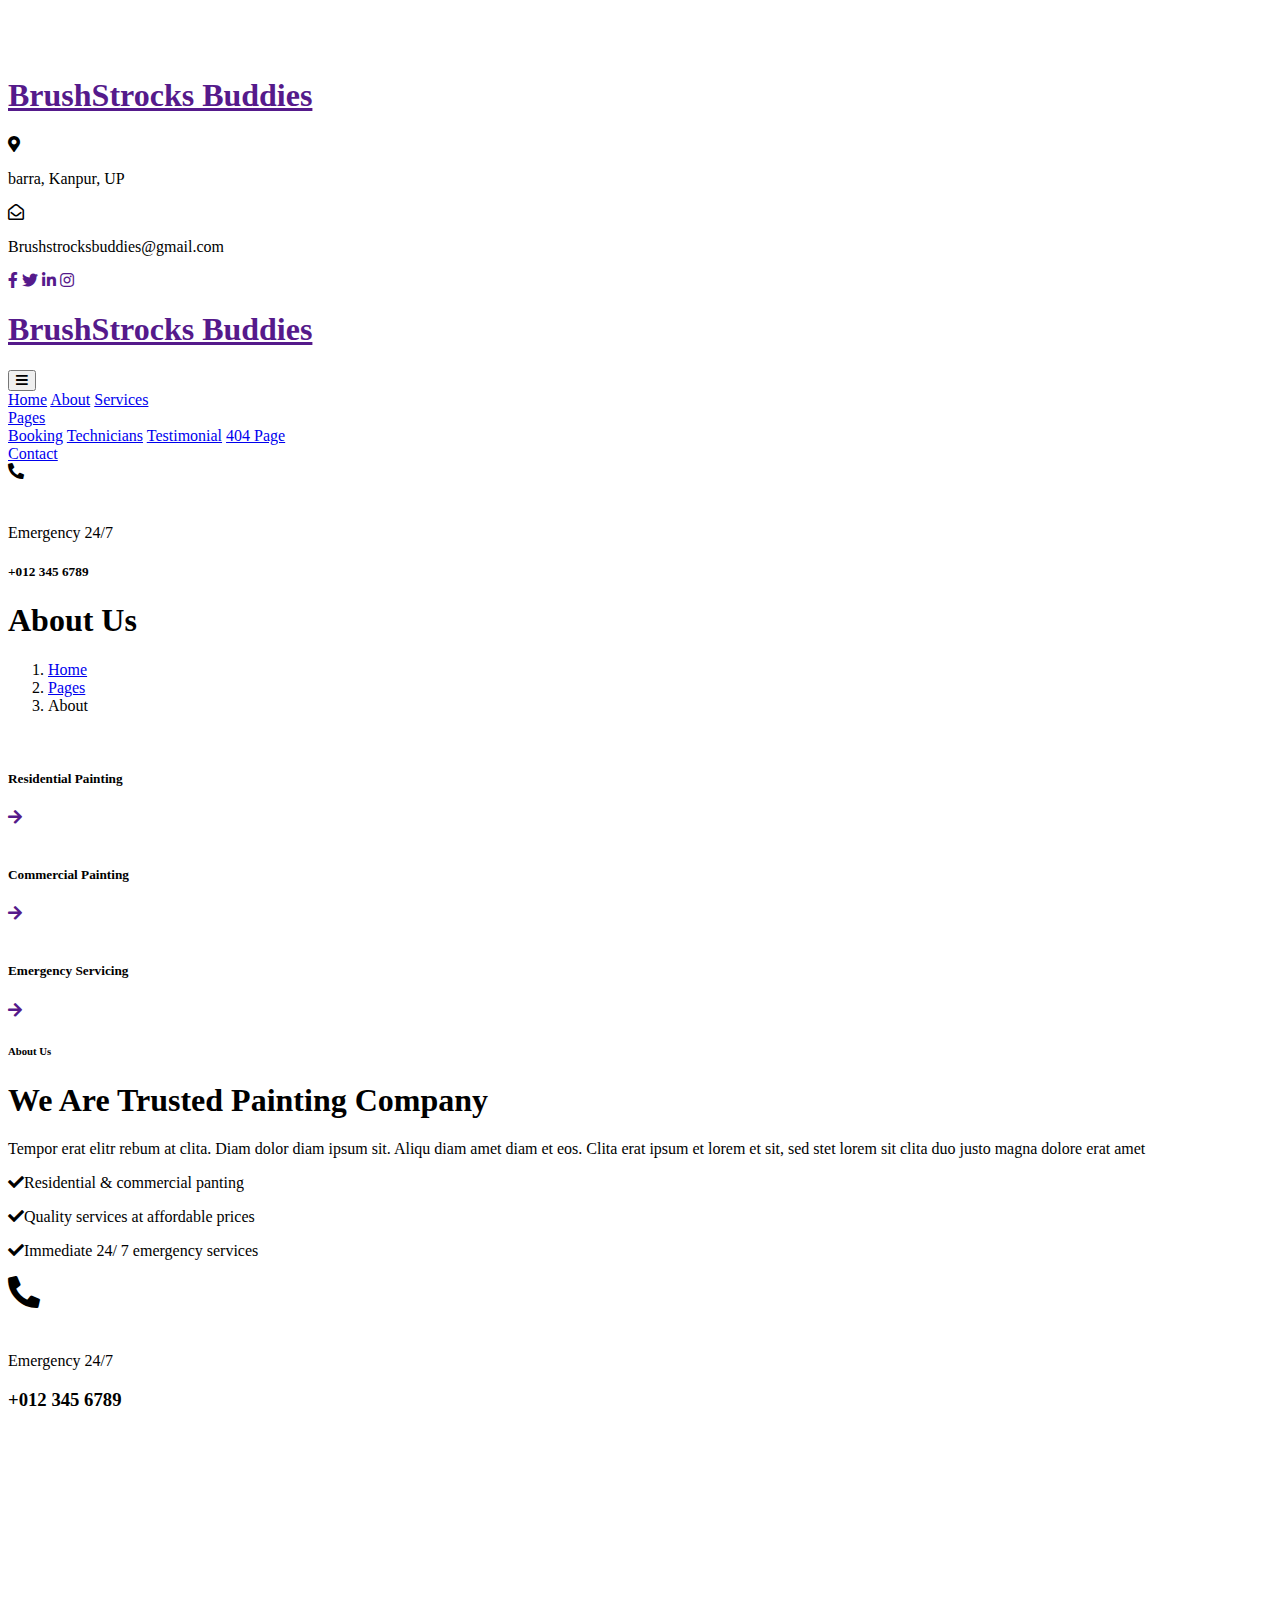
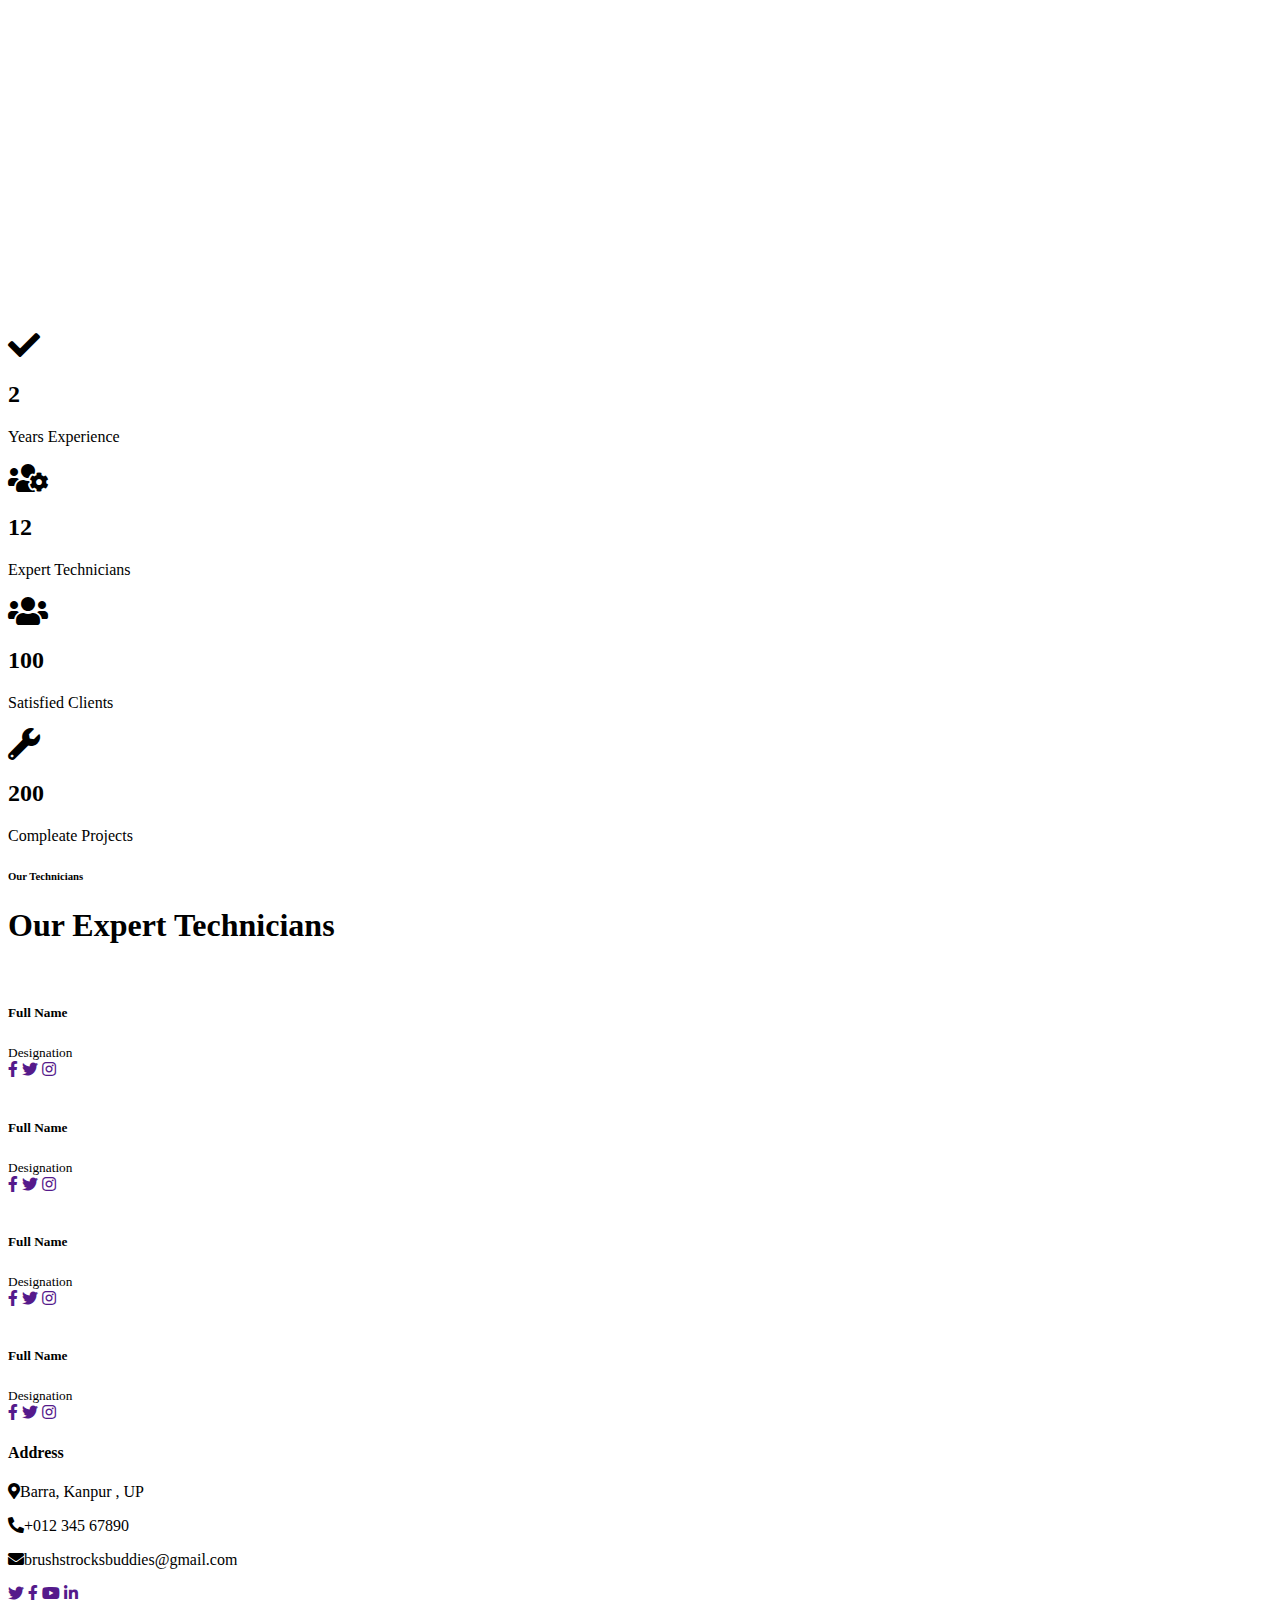
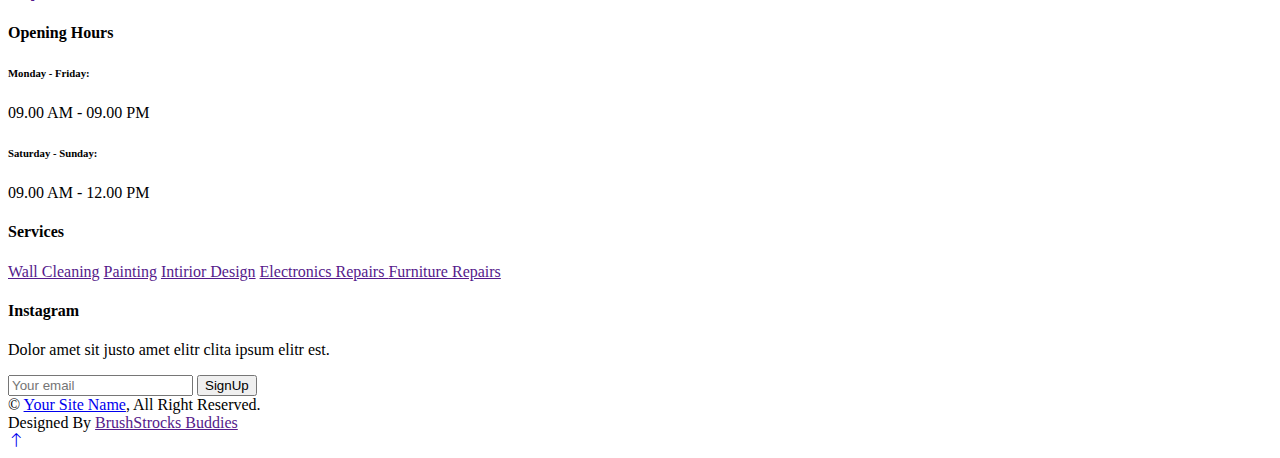
==== about.html @ a2543417 "files added" ====
<!DOCTYPE html>
<html lang="en">

<head>
    <meta charset="utf-8">
    <title>BrushStrocks Buddies</title>
    <meta content="width=device-width, initial-scale=1.0" name="viewport">
    <meta content="" name="keywords">
    <meta content="" name="description">

    <!-- Favicon -->
    <link href="img/favicon.ico" rel="icon">

    <!-- Google Web Fonts -->
    <link rel="preconnect" href="https://fonts.googleapis.com">
    <link rel="preconnect" href="https://fonts.gstatic.com" crossorigin>
    <link href="https://fonts.googleapis.com/css2?family=Inter:wght@400;600&family=Roboto:wght@500;700&display=swap" rel="stylesheet">

    <!-- Icon Font Stylesheet -->
    <link href="https://cdnjs.cloudflare.com/ajax/libs/font-awesome/5.10.0/css/all.min.css" rel="stylesheet">
    <link href="https://cdn.jsdelivr.net/npm/bootstrap-icons@1.4.1/font/bootstrap-icons.css" rel="stylesheet">

    <!-- Libraries Stylesheet -->
    <link href="lib/animate/animate.min.css" rel="stylesheet">
    <link href="lib/owlcarousel/assets/owl.carousel.min.css" rel="stylesheet">
    <link href="lib/tempusdominus/css/tempusdominus-bootstrap-4.min.css" rel="stylesheet" />

    <!-- Customized Bootstrap Stylesheet -->
    <link href="css/bootstrap.min.css" rel="stylesheet">

    <!-- Template Stylesheet -->
    <link href="css/style.css" rel="stylesheet">
</head>

<body>
    <!-- Spinner Start -->
    <div id="spinner" class="show bg-white position-fixed translate-middle w-100 vh-100 top-50 start-50 d-flex align-items-center justify-content-center">
        <div class="spinner-border text-primary" style="width: 3rem; height: 3rem;" role="status">
            <span class="sr-only">Loading...</span>
        </div>
    </div>
    <!-- Spinner End -->


    <!-- Topbar Start -->
    <div class="container-fluid bg-light d-none d-lg-block">
        <div class="row align-items-center top-bar">
            <div class="col-lg-3 col-md-12 text-center text-lg-start">
                <a href="" class="navbar-brand m-0 p-0">
                    <h1 class="text-primary m-0">BrushStrocks Buddies</h1>
                </a>
            </div>
            <div class="col-lg-9 col-md-12 text-end">
                <div class="h-100 d-inline-flex align-items-center me-4">
                    <i class="fa fa-map-marker-alt text-primary me-2"></i>
                    <p class="m-0">barra, Kanpur, UP</p>
                </div>
                <div class="h-100 d-inline-flex align-items-center me-4">
                    <i class="far fa-envelope-open text-primary me-2"></i>
                    <p class="m-0">Brushstrocksbuddies@gmail.com</p>
                </div>
                <div class="h-100 d-inline-flex align-items-center">
                    <a class="btn btn-sm-square bg-white text-primary me-1" href=""><i class="fab fa-facebook-f"></i></a>
                    <a class="btn btn-sm-square bg-white text-primary me-1" href=""><i class="fab fa-twitter"></i></a>
                    <a class="btn btn-sm-square bg-white text-primary me-1" href=""><i class="fab fa-linkedin-in"></i></a>
                    <a class="btn btn-sm-square bg-white text-primary me-0" href=""><i class="fab fa-instagram"></i></a>
                </div>
            </div>
        </div>
    </div>
    <!-- Topbar End -->


    <!-- Navbar Start -->
    <div class="container-fluid nav-bar bg-light">
        <nav class="navbar navbar-expand-lg navbar-light bg-white p-3 py-lg-0 px-lg-4">
            <a href="" class="navbar-brand d-flex align-items-center m-0 p-0 d-lg-none">
                <h1 class="text-primary m-0">BrushStrocks Buddies</h1>
            </a>
            <button class="navbar-toggler" type="button" data-bs-toggle="collapse" data-bs-target="#navbarCollapse">
                <span class="fa fa-bars"></span>
            </button>
            <div class="collapse navbar-collapse" id="navbarCollapse">
                <div class="navbar-nav me-auto">
                    <a href="index.html" class="nav-item nav-link">Home</a>
                    <a href="about.html" class="nav-item nav-link active">About</a>
                    <a href="service.html" class="nav-item nav-link">Services</a>
                    <div class="nav-item dropdown">
                        <a href="#" class="nav-link dropdown-toggle" data-bs-toggle="dropdown">Pages</a>
                        <div class="dropdown-menu fade-up m-0">
                            <a href="booking.html" class="dropdown-item">Booking</a>
                            <a href="team.html" class="dropdown-item">Technicians</a>
                            <a href="testimonial.html" class="dropdown-item">Testimonial</a>
                            <a href="404.html" class="dropdown-item">404 Page</a>
                        </div>
                    </div>
                    <a href="contact.html" class="nav-item nav-link">Contact</a>
                </div>
                <div class="mt-4 mt-lg-0 me-lg-n4 py-3 px-4 bg-primary d-flex align-items-center">
                    <div class="d-flex flex-shrink-0 align-items-center justify-content-center bg-white" style="width: 45px; height: 45px;">
                        <i class="fa fa-phone-alt text-primary"></i>
                    </div>
                    <div class="ms-3">
                        <p class="mb-1 text-white">Emergency 24/7</p>
                        <h5 class="m-0 text-secondary">+012 345 6789</h5>
                    </div>
                </div>
            </div>
        </nav>
    </div>
    <!-- Navbar End -->


    <!-- Page Header Start -->
    <div class="container-fluid page-header mb-5 py-5">
        <div class="container">
            <h1 class="display-3 text-white mb-3 animated slideInDown">About Us</h1>
            <nav aria-label="breadcrumb animated slideInDown">
                <ol class="breadcrumb text-uppercase">
                    <li class="breadcrumb-item"><a class="text-white" href="#">Home</a></li>
                    <li class="breadcrumb-item"><a class="text-white" href="#">Pages</a></li>
                    <li class="breadcrumb-item text-white active" aria-current="page">About</li>
                </ol>
            </nav>
        </div>
    </div>
    <!-- Page Header End -->


    <!-- Service Start -->
    <div class="container-xxl py-5">
        <div class="container">
            <div class="row g-4">
                <div class="col-lg-4 col-md-6 service-item-top wow fadeInUp" data-wow-delay="0.1s">
                    <div class="overflow-hidden">
                        <img class="img-fluid w-100 h-100" src="img/service-1.jpg" alt="">
                    </div>
                    <div class="d-flex align-items-center justify-content-between bg-light p-4">
                        <h5 class="text-truncate me-3 mb-0">Residential Painting</h5>
                        <a class="btn btn-square btn-outline-primary border-2 border-white flex-shrink-0" href=""><i class="fa fa-arrow-right"></i></a>
                    </div>
                </div>
                <div class="col-lg-4 col-md-6 service-item-top wow fadeInUp" data-wow-delay="0.3s">
                    <div class="overflow-hidden">
                        <img class="img-fluid w-100 h-100" src="img/service-2.jpg" alt="">
                    </div>
                    <div class="d-flex align-items-center justify-content-between bg-light p-4">
                        <h5 class="text-truncate me-3 mb-0">Commercial Painting</h5>
                        <a class="btn btn-square btn-outline-primary border-2 border-white flex-shrink-0" href=""><i class="fa fa-arrow-right"></i></a>
                    </div>
                </div>
                <div class="col-lg-4 col-md-6 service-item-top wow fadeInUp" data-wow-delay="0.5s">
                    <div class="overflow-hidden">
                        <img class="img-fluid w-100 h-100" src="img/service-3.jpg" alt="">
                    </div>
                    <div class="d-flex align-items-center justify-content-between bg-light p-4">
                        <h5 class="text-truncate me-3 mb-0">Emergency Servicing</h5>
                        <a class="btn btn-square btn-outline-primary border-2 border-white flex-shrink-0" href=""><i class="fa fa-arrow-right"></i></a>
                    </div>
                </div>
            </div>
        </div>
    </div>
    <!-- Service End -->


    <!-- About Start -->
    <div class="container-xxl py-5">
        <div class="container">
            <div class="row g-5">
                <div class="col-lg-6 wow fadeInUp" data-wow-delay="0.1s">
                    <h6 class="text-secondary text-uppercase">About Us</h6>
                    <h1 class="mb-4">We Are Trusted Painting Company </h1>
                    <p class="mb-4">Tempor erat elitr rebum at clita. Diam dolor diam ipsum sit. Aliqu diam amet diam et eos. Clita erat ipsum et lorem et sit, sed stet lorem sit clita duo justo magna dolore erat amet</p>
                    <p class="fw-medium text-primary"><i class="fa fa-check text-success me-3"></i>Residential & commercial panting</p>
                    <p class="fw-medium text-primary"><i class="fa fa-check text-success me-3"></i>Quality services at affordable prices</p>
                    <p class="fw-medium text-primary"><i class="fa fa-check text-success me-3"></i>Immediate 24/ 7 emergency services</p>
                    <div class="bg-primary d-flex align-items-center p-4 mt-5">
                        <div class="d-flex flex-shrink-0 align-items-center justify-content-center bg-white" style="width: 60px; height: 60px;">
                            <i class="fa fa-phone-alt fa-2x text-primary"></i>
                        </div>
                        <div class="ms-3">
                            <p class="fs-5 fw-medium mb-2 text-white">Emergency 24/7</p>
                            <h3 class="m-0 text-secondary">+012 345 6789</h3>
                        </div>
                    </div>
                </div>
                <div class="col-lg-6 pt-4" style="min-height: 500px;">
                    <div class="position-relative h-100 wow fadeInUp" data-wow-delay="0.5s">
                        <img class="position-absolute img-fluid w-100 h-100" src="img/about-1.jpg" style="object-fit: cover; padding: 0 0 50px 100px;" alt="">
                        <img class="position-absolute start-0 bottom-0 img-fluid bg-white pt-2 pe-2 w-50 h-50" src="img/about-2.jpg" style="object-fit: cover;" alt="">
                    </div>
                </div>
            </div>
        </div>
    </div>
    <!-- About End -->


    <!-- Fact Start -->
    <div class="container-fluid fact bg-dark my-5 py-5">
        <div class="container">
            <div class="row g-4">
                <div class="col-md-6 col-lg-3 text-center wow fadeIn" data-wow-delay="0.1s">
                    <i class="fa fa-check fa-2x text-white mb-3"></i>
                    <h2 class="text-white mb-2" data-toggle="counter-up">2</h2>
                    <p class="text-white mb-0">Years Experience</p>
                </div>
                <div class="col-md-6 col-lg-3 text-center wow fadeIn" data-wow-delay="0.3s">
                    <i class="fa fa-users-cog fa-2x text-white mb-3"></i>
                    <h2 class="text-white mb-2" data-toggle="counter-up">12</h2>
                    <p class="text-white mb-0">Expert Technicians</p>
                </div>
                <div class="col-md-6 col-lg-3 text-center wow fadeIn" data-wow-delay="0.5s">
                    <i class="fa fa-users fa-2x text-white mb-3"></i>
                    <h2 class="text-white mb-2" data-toggle="counter-up">100</h2>
                    <p class="text-white mb-0">Satisfied Clients</p>
                </div>
                <div class="col-md-6 col-lg-3 text-center wow fadeIn" data-wow-delay="0.7s">
                    <i class="fa fa-wrench fa-2x text-white mb-3"></i>
                    <h2 class="text-white mb-2" data-toggle="counter-up">200</h2>
                    <p class="text-white mb-0">Compleate Projects</p>
                </div>
            </div>
        </div>
    </div>
    <!-- Fact End -->


    <!-- Team Start -->
    <div class="container-xxl py-5">
        <div class="container">
            <div class="text-center wow fadeInUp" data-wow-delay="0.1s">
                <h6 class="text-secondary text-uppercase">Our Technicians</h6>
                <h1 class="mb-5">Our Expert Technicians</h1>
            </div>
            <div class="row g-4">
                <div class="col-lg-3 col-md-6 wow fadeInUp" data-wow-delay="0.1s">
                    <div class="team-item">
                        <div class="position-relative overflow-hidden">
                            <img class="img-fluid" src="img/team-1.jpg" alt="">
                        </div>
                        <div class="team-text">
                            <div class="bg-light">
                                <h5 class="fw-bold mb-0">Full Name</h5>
                                <small>Designation</small>
                            </div>
                            <div class="bg-primary">
                                <a class="btn btn-square mx-1" href=""><i class="fab fa-facebook-f"></i></a>
                                <a class="btn btn-square mx-1" href=""><i class="fab fa-twitter"></i></a>
                                <a class="btn btn-square mx-1" href=""><i class="fab fa-instagram"></i></a>
                            </div>
                        </div>
                    </div>
                </div>
                <div class="col-lg-3 col-md-6 wow fadeInUp" data-wow-delay="0.3s">
                    <div class="team-item">
                        <div class="position-relative overflow-hidden">
                            <img class="img-fluid" src="img/team-2.jpg" alt="">
                        </div>
                        <div class="team-text">
                            <div class="bg-light">
                                <h5 class="fw-bold mb-0">Full Name</h5>
                                <small>Designation</small>
                            </div>
                            <div class="bg-primary">
                                <a class="btn btn-square mx-1" href=""><i class="fab fa-facebook-f"></i></a>
                                <a class="btn btn-square mx-1" href=""><i class="fab fa-twitter"></i></a>
                                <a class="btn btn-square mx-1" href=""><i class="fab fa-instagram"></i></a>
                            </div>
                        </div>
                    </div>
                </div>
                <div class="col-lg-3 col-md-6 wow fadeInUp" data-wow-delay="0.5s">
                    <div class="team-item">
                        <div class="position-relative overflow-hidden">
                            <img class="img-fluid" src="img/team-3.jpg" alt="">
                        </div>
                        <div class="team-text">
                            <div class="bg-light">
                                <h5 class="fw-bold mb-0">Full Name</h5>
                                <small>Designation</small>
                            </div>
                            <div class="bg-primary">
                                <a class="btn btn-square mx-1" href=""><i class="fab fa-facebook-f"></i></a>
                                <a class="btn btn-square mx-1" href=""><i class="fab fa-twitter"></i></a>
                                <a class="btn btn-square mx-1" href=""><i class="fab fa-instagram"></i></a>
                            </div>
                        </div>
                    </div>
                </div>
                <div class="col-lg-3 col-md-6 wow fadeInUp" data-wow-delay="0.7s">
                    <div class="team-item">
                        <div class="position-relative overflow-hidden">
                            <img class="img-fluid" src="img/team-4.jpg" alt="">
                        </div>
                        <div class="team-text">
                            <div class="bg-light">
                                <h5 class="fw-bold mb-0">Full Name</h5>
                                <small>Designation</small>
                            </div>
                            <div class="bg-primary">
                                <a class="btn btn-square mx-1" href=""><i class="fab fa-facebook-f"></i></a>
                                <a class="btn btn-square mx-1" href=""><i class="fab fa-twitter"></i></a>
                                <a class="btn btn-square mx-1" href=""><i class="fab fa-instagram"></i></a>
                            </div>
                        </div>
                    </div>
                </div>
            </div>
        </div>
    </div>
    <!-- Team End -->
        

    <!-- Footer Start -->
    <div class="container-fluid bg-dark text-light footer pt-5 mt-5 wow fadeIn" data-wow-delay="0.1s">
        <div class="container py-5">
            <div class="row g-5">
                <div class="col-lg-3 col-md-6">
                    <h4 class="text-light mb-4">Address</h4>
                    <p class="mb-2"><i class="fa fa-map-marker-alt me-3"></i>Barra, Kanpur , UP</p>
                    <p class="mb-2"><i class="fa fa-phone-alt me-3"></i>+012 345 67890</p>
                    <p class="mb-2"><i class="fa fa-envelope me-3"></i>brushstrocksbuddies@gmail.com</p>
                    <div class="d-flex pt-2">
                        <a class="btn btn-outline-light btn-social" href=""><i class="fab fa-twitter"></i></a>
                        <a class="btn btn-outline-light btn-social" href=""><i class="fab fa-facebook-f"></i></a>
                        <a class="btn btn-outline-light btn-social" href=""><i class="fab fa-youtube"></i></a>
                        <a class="btn btn-outline-light btn-social" href=""><i class="fab fa-linkedin-in"></i></a>
                    </div>
                </div>
                <div class="col-lg-3 col-md-6">
                    <h4 class="text-light mb-4">Opening Hours</h4>
                    <h6 class="text-light">Monday - Friday:</h6>
                    <p class="mb-4">09.00 AM - 09.00 PM</p>
                    <h6 class="text-light">Saturday - Sunday:</h6>
                    <p class="mb-0">09.00 AM - 12.00 PM</p>
                </div>
                <div class="col-lg-3 col-md-6">
                    <h4 class="text-light mb-4">Services</h4>
                    <a class="btn btn-link" href="">Wall Cleaning</a>
                    <a class="btn btn-link" href="">Painting</a>
                    <a class="btn btn-link" href="">Intirior Design</a>
                    <a class="btn btn-link" href="">Electronics Repairs </a>
                    <a class="btn btn-link" href="">Furniture Repairs</a>
                </div>
                <div class="col-lg-3 col-md-6">
                    <h4 class="text-light mb-4">Instagram</h4>
                    <p>Dolor amet sit justo amet elitr clita ipsum elitr est.</p>
                    <div class="position-relative mx-auto" style="max-width: 400px;">
                        <input class="form-control border-0 w-100 py-3 ps-4 pe-5" type="text" placeholder="Your email">
                        <button type="button" class="btn btn-primary py-2 position-absolute top-0 end-0 mt-2 me-2">SignUp</button>
                    </div>
                </div>
            </div>
        </div>
        <div class="container">
            <div class="copyright">
                <div class="row">
                    <div class="col-md-6 text-center text-md-start mb-3 mb-md-0">
                        &copy; <a class="border-bottom" href="#">Your Site Name</a>, All Right Reserved.
                    </div>
                    <div class="col-md-6 text-center text-md-end">
                        <!--/*** This template is free as long as you keep the footer author’s credit link/attribution link/backlink. If you'd like to use the template without the footer author’s credit link/attribution link/backlink, you can purchase the Credit Removal License from "https://htmlcodex.com/credit-removal". Thank you for your support. ***/-->
                        Designed By <a class="border-bottom" href="">BrushStrocks Buddies</a>
                    </div>
                </div>
            </div>
        </div>
    </div>
    <!-- Footer End -->


    <!-- Back to Top -->
    <a href="#" class="btn btn-lg btn-primary btn-lg-square rounded-0 back-to-top"><i class="bi bi-arrow-up"></i></a>


    <!-- JavaScript Libraries -->
    <script src="https://code.jquery.com/jquery-3.4.1.min.js"></script>
    <script src="https://cdn.jsdelivr.net/npm/bootstrap@5.0.0/dist/js/bootstrap.bundle.min.js"></script>
    <script src="lib/wow/wow.min.js"></script>
    <script src="lib/easing/easing.min.js"></script>
    <script src="lib/waypoints/waypoints.min.js"></script>
    <script src="lib/counterup/counterup.min.js"></script>
    <script src="lib/owlcarousel/owl.carousel.min.js"></script>
    <script src="lib/tempusdominus/js/moment.min.js"></script>
    <script src="lib/tempusdominus/js/moment-timezone.min.js"></script>
    <script src="lib/tempusdominus/js/tempusdominus-bootstrap-4.min.js"></script>

    <!-- Template Javascript -->
    <script src="js/main.js"></script>
</body>

</html>
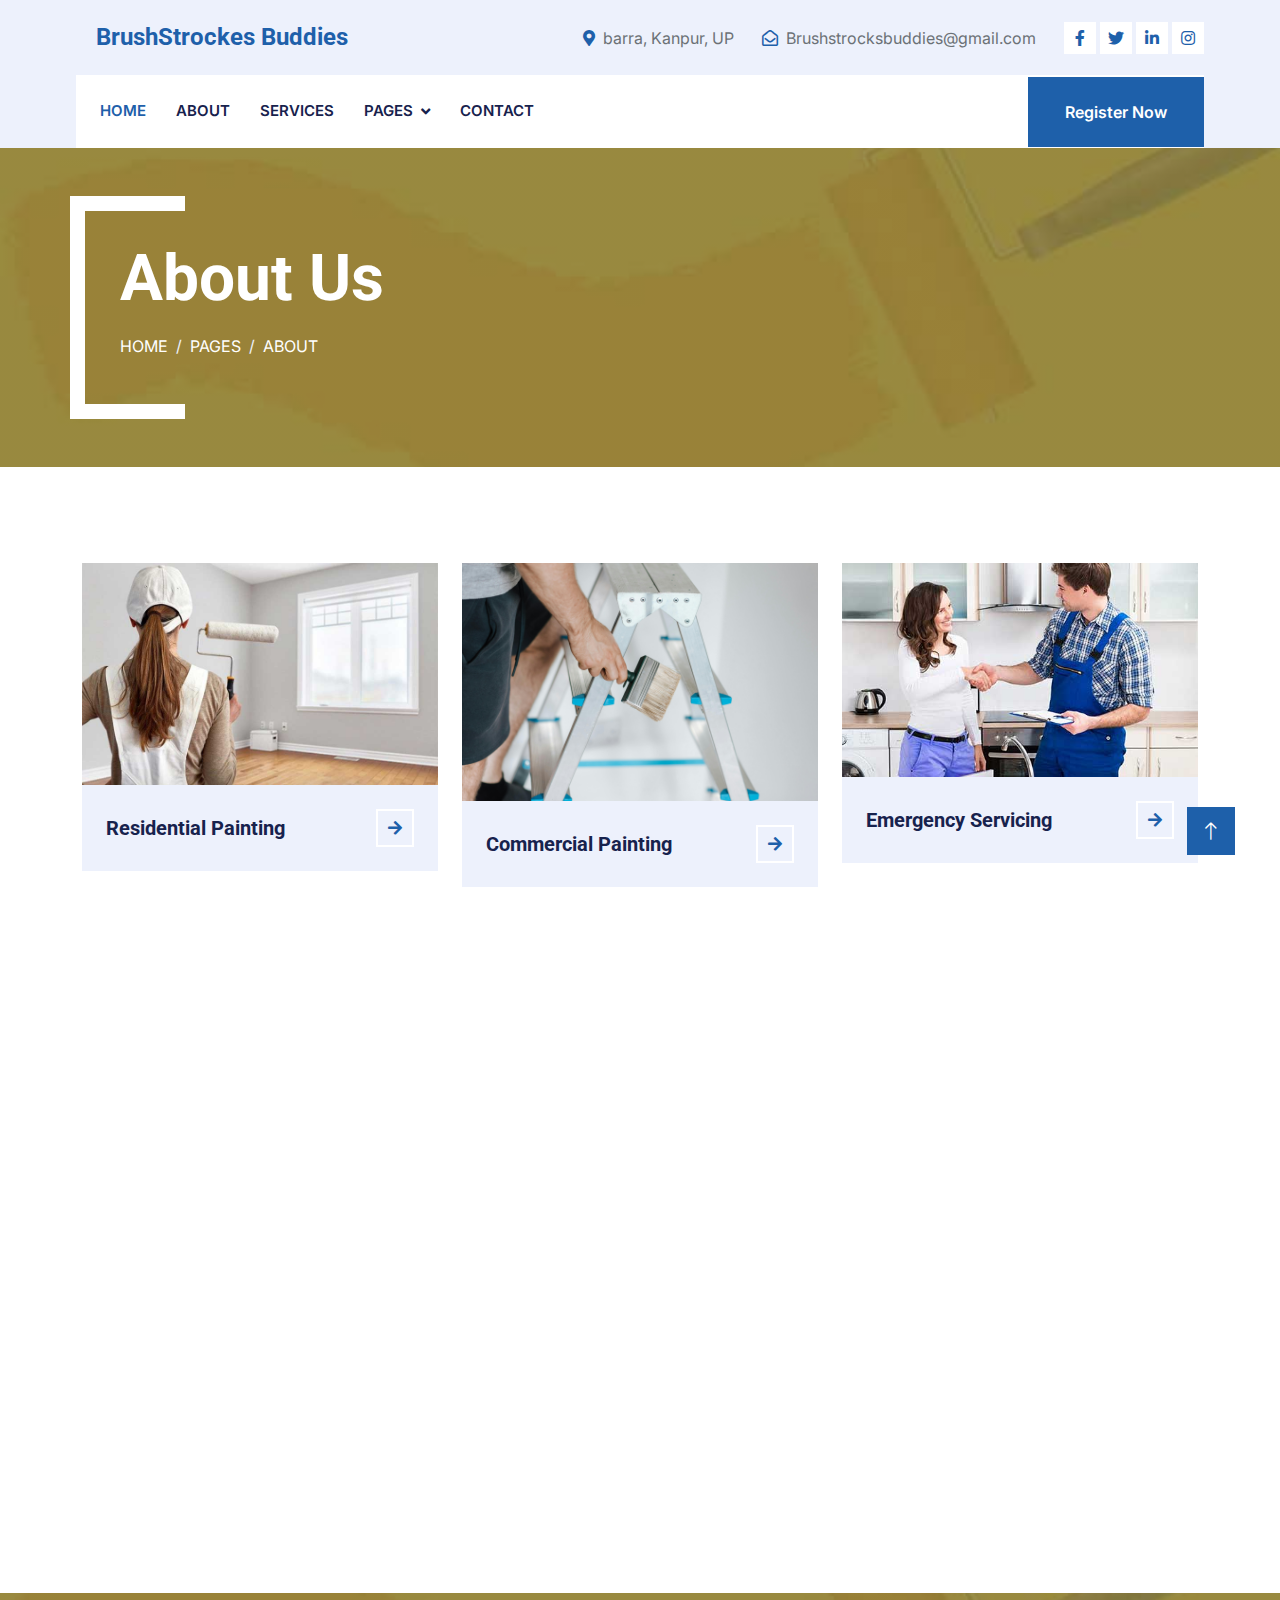
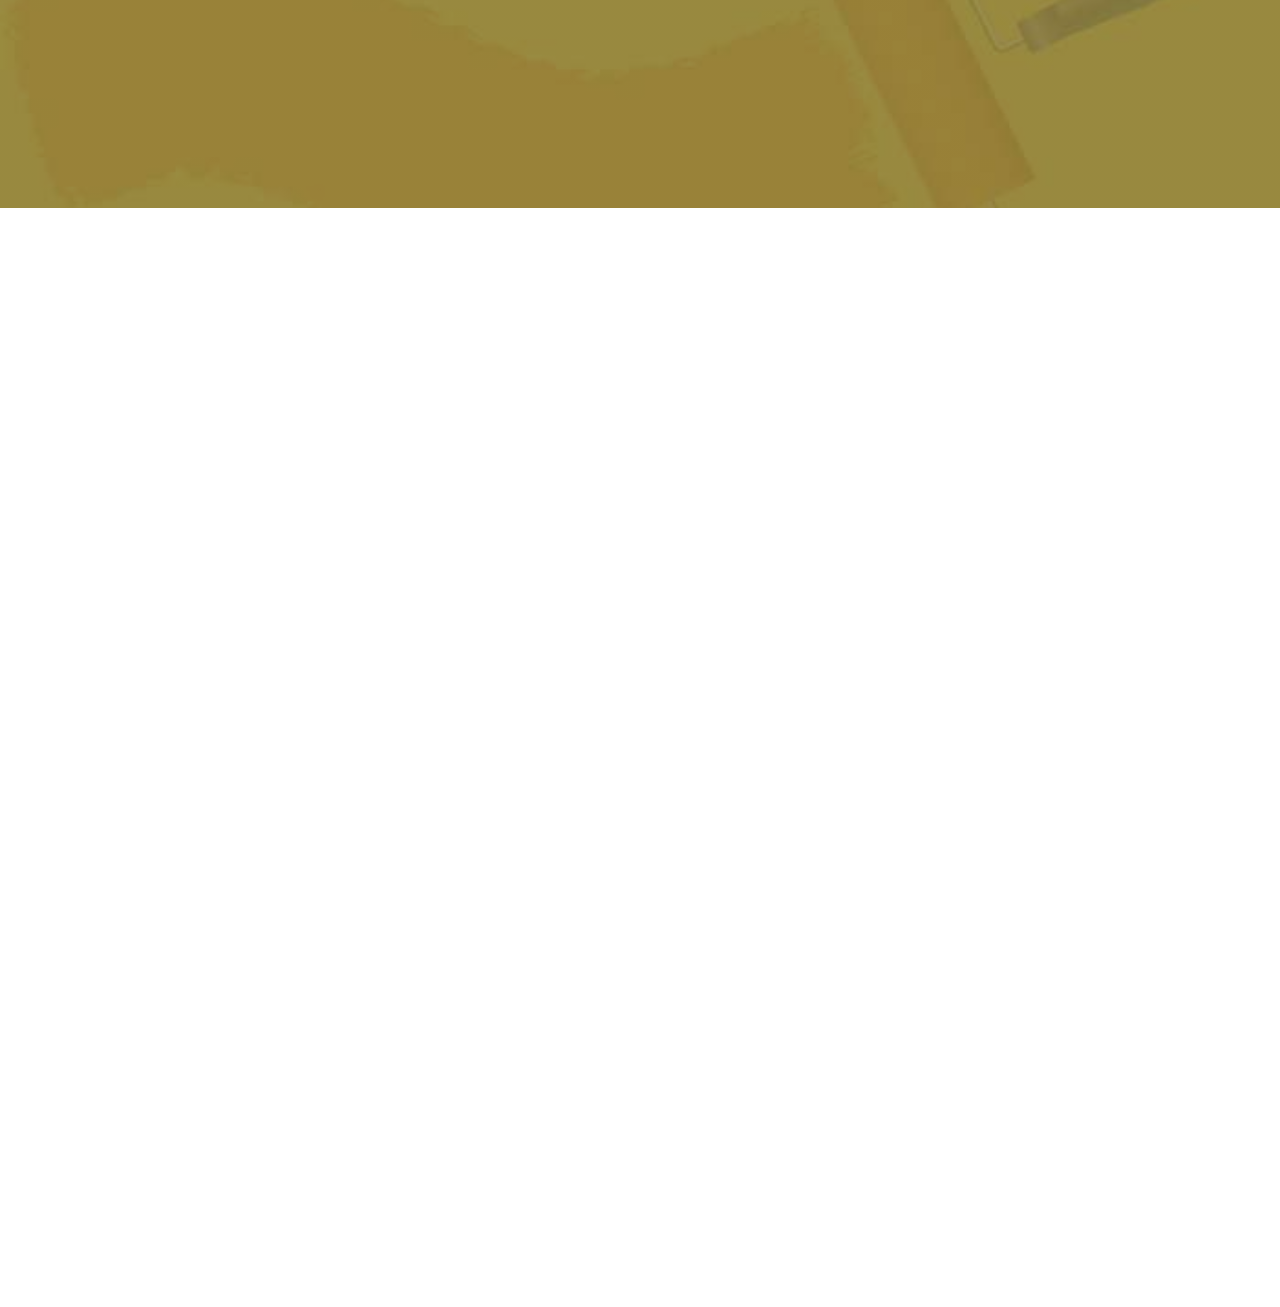
==== commit d97bdf0c: "ui fixes" ====
--- a/about.html
+++ b/about.html
@@ -46,9 +46,12 @@
     <div class="container-fluid bg-light d-none d-lg-block">
         <div class="row align-items-center top-bar">
             <div class="col-lg-3 col-md-12 text-center text-lg-start">
-                <a href="" class="navbar-brand m-0 p-0">
-                    <h1 class="text-primary m-0">BrushStrocks Buddies</h1>
-                </a>
+                <div class="navbar-brand logo_wrapper m-0 p-0">
+                    <div class="logo">
+                      <img src="/img/logo-img.png" alt="logo">
+                    </div>
+                    <h1 class="text-primary fs-4 m-0">BrushStrockes Buddies</h1>
+                  </div>
             </div>
             <div class="col-lg-9 col-md-12 text-end">
                 <div class="h-100 d-inline-flex align-items-center me-4">
@@ -73,41 +76,90 @@
 
     <!-- Navbar Start -->
     <div class="container-fluid nav-bar bg-light">
-        <nav class="navbar navbar-expand-lg navbar-light bg-white p-3 py-lg-0 px-lg-4">
-            <a href="" class="navbar-brand d-flex align-items-center m-0 p-0 d-lg-none">
-                <h1 class="text-primary m-0">BrushStrocks Buddies</h1>
-            </a>
-            <button class="navbar-toggler" type="button" data-bs-toggle="collapse" data-bs-target="#navbarCollapse">
-                <span class="fa fa-bars"></span>
-            </button>
-            <div class="collapse navbar-collapse" id="navbarCollapse">
-                <div class="navbar-nav me-auto">
-                    <a href="index.html" class="nav-item nav-link">Home</a>
-                    <a href="about.html" class="nav-item nav-link active">About</a>
-                    <a href="service.html" class="nav-item nav-link">Services</a>
-                    <div class="nav-item dropdown">
-                        <a href="#" class="nav-link dropdown-toggle" data-bs-toggle="dropdown">Pages</a>
-                        <div class="dropdown-menu fade-up m-0">
-                            <a href="booking.html" class="dropdown-item">Booking</a>
-                            <a href="team.html" class="dropdown-item">Technicians</a>
-                            <a href="testimonial.html" class="dropdown-item">Testimonial</a>
-                            <a href="404.html" class="dropdown-item">404 Page</a>
-                        </div>
-                    </div>
-                    <a href="contact.html" class="nav-item nav-link">Contact</a>
-                </div>
-                <div class="mt-4 mt-lg-0 me-lg-n4 py-3 px-4 bg-primary d-flex align-items-center">
-                    <div class="d-flex flex-shrink-0 align-items-center justify-content-center bg-white" style="width: 45px; height: 45px;">
-                        <i class="fa fa-phone-alt text-primary"></i>
-                    </div>
-                    <div class="ms-3">
-                        <p class="mb-1 text-white">Emergency 24/7</p>
-                        <h5 class="m-0 text-secondary">+012 345 6789</h5>
-                    </div>
-                </div>
-            </div>
+        <nav
+          class="navbar navbar-expand-lg navbar-light bg-white p-3 py-lg-0 px-lg-4"
+        >
+          <a
+            href=""
+            class="navbar-brand d-flex align-items-center m-0 p-0 d-lg-none"
+          >
+            <h1 class="text-primary m-0">BrushStrockes Buddies</h1>
+          </a>
+          <button
+            class="navbar-toggler"
+            type="button"
+            data-bs-toggle="collapse"
+            data-bs-target="#navbarCollapse"
+          >
+            <span class="fa fa-bars"></span>
+          </button>
+          <div class="collapse navbar-collapse" id="navbarCollapse">
+            <div class="navbar-nav me-auto">
+              <a href="index.html" class="nav-item nav-link active">Home</a>
+              <a href="about.html" class="nav-item nav-link">About</a>
+              <a href="service.html" class="nav-item nav-link">Services</a>
+              <div class="nav-item dropdown">
+                <a
+                  href="#"
+                  class="nav-link dropdown-toggle"
+                  data-bs-toggle="dropdown"
+                  >Pages</a
+                >
+                <div class="dropdown-menu fade-up m-0">
+                  <a href="booking.html" class="dropdown-item">Booking</a>
+                  <a href="team.html" class="dropdown-item">Technicians</a>
+                  <a href="testimonial.html" class="dropdown-item">Testimonial</a>
+                  <a href="404.html" class="dropdown-item">404 Page</a>
+                </div>
+              </div>
+              <a href="contact.html" class="nav-item nav-link">Contact</a>
+            </div>
+            <div
+              class="mt-4 mt-lg-0 me-lg-n4 py-3 px-4 bg-primary d-flex align-items-center"
+            >
+             
+              <button
+                class="btn btn-primary"
+                type="button"
+                data-bs-toggle="offcanvas"
+                data-bs-target="#offcanvasRight"
+                aria-controls="offcanvasRight"
+              >
+               Register Now
+              </button>
+  
+              <div
+                class="offcanvas offcanvas-end"
+                tabindex="-1"
+                id="offcanvasRight"
+                aria-labelledby="offcanvasRightLabel"
+              >
+                <div class="offcanvas-header">
+                  <button
+                    type="button"
+                    class="btn-close"
+                    data-bs-dismiss="offcanvas"
+                    aria-label="Close"
+                  ></button>
+                </div>
+                <div class="offcanvas-body"> <iframe
+                  src="https://docs.google.com/forms/d/e/1FAIpQLSc64ww6L4xjuVDrz2ioxRNwiVls3Gz0FltGD27Trc_AGh2HsA/viewform?embedded=true"
+                  width="640"
+                  height="500"
+                  frameborder="0"
+                  marginheight="0"
+                  marginwidth="0"
+                  >Loading…</iframe
+                ></div>
+              </div>
+              <!-- <div class="ms-3">
+                <p class="mb-1 text-white">Emergency 24/7</p>
+                <h5 class="m-0 text-secondary">7380523300</h5>
+              </div> -->
+            </div>
+          </div>
         </nav>
-    </div>
+      </div>
     <!-- Navbar End -->
 
 
--- a/css/style.css
+++ b/css/style.css
@@ -0,0 +1,608 @@
+/********** Template CSS **********/
+:root {
+    --primary: #1E60AA;
+    --secondary: #FF4917;
+    --light: #EDF1FC;
+    --dark: #17224D;
+}
+
+.fw-medium {
+    font-weight: 600 !important;
+}
+
+.back-to-top {
+    position: fixed;
+    display: none;
+    right: 45px;
+    bottom: 45px;
+    z-index: 99;
+}
+
+
+/*** Spinner ***/
+#spinner {
+    opacity: 0;
+    visibility: hidden;
+    transition: opacity .5s ease-out, visibility 0s linear .5s;
+    z-index: 99999;
+}
+
+#spinner.show {
+    transition: opacity .5s ease-out, visibility 0s linear 0s;
+    visibility: visible;
+    opacity: 1;
+}
+
+
+/*** Button ***/
+.btn {
+    font-weight: 600;
+    transition: .5s;
+}
+
+.btn.btn-primary,
+.btn.btn-secondary {
+    color: #FFFFFF;
+}
+
+.btn-square {
+    width: 38px;
+    height: 38px;
+}
+
+.btn-sm-square {
+    width: 32px;
+    height: 32px;
+}
+
+.btn-lg-square {
+    width: 48px;
+    height: 48px;
+}
+
+.btn-square,
+.btn-sm-square,
+.btn-lg-square {
+    padding: 0;
+    display: flex;
+    align-items: center;
+    justify-content: center;
+    font-weight: normal;
+}
+
+
+/*** Navbar ***/
+.top-bar {
+    height: 75px;
+    padding: 0 4rem;
+}
+
+.nav-bar {
+    position: relative;
+    padding: 0 4.75rem;
+    transition: .5s;
+    z-index: 9999;
+}
+
+.nav-bar.sticky-top {
+    position: sticky;
+    padding: 0;
+    z-index: 9999;
+}
+
+.navbar .dropdown-toggle::after {
+    border: none;
+    content: "\f107";
+    font-family: "Font Awesome 5 Free";
+    font-weight: 900;
+    vertical-align: middle;
+    margin-left: 8px;
+}
+
+.navbar-light .navbar-nav .nav-link {
+    margin-right: 30px;
+    padding: 25px 0;
+    color: var(--dark);
+    font-size: 15px;
+    font-weight: 600;
+    text-transform: uppercase;
+    outline: none;
+}
+
+.navbar-light .navbar-nav .nav-link:hover,
+.navbar-light .navbar-nav .nav-link.active {
+    color: var(--primary);
+}
+
+@media (max-width: 991.98px) {
+    .nav-bar {
+        padding: 0;
+    }
+
+    .navbar-light .navbar-nav .nav-link  {
+        margin-right: 0;
+        padding: 10px 0;
+    }
+
+    .navbar-light .navbar-nav {
+        margin-top: 1rem;
+        padding-top: 1rem;
+        border-top: 1px solid #EEEEEE;
+    }
+}
+
+@media (min-width: 992px) {
+    .navbar .nav-item .dropdown-menu {
+        display: block;
+        border: none;
+        margin-top: 0;
+        top: 150%;
+        opacity: 0;
+        visibility: hidden;
+        transition: .5s;
+    }
+
+    .navbar .nav-item:hover .dropdown-menu {
+        top: 100%;
+        visibility: visible;
+        transition: .5s;
+        opacity: 1;
+    }
+}
+
+
+/*** Header ***/
+.header-carousel .container,
+.page-header .container {
+    position: relative;
+    padding: 45px 0 45px 35px;
+    border-left: 15px solid #FFFFFF;
+}
+
+.header-carousel .container::before,
+.header-carousel .container::after,
+.page-header .container::before,
+.page-header .container::after {
+    position: absolute;
+    content: "";
+    top: 0;
+    left: 0;
+    width: 100px;
+    height: 15px;
+    background: #FFFFFF;
+}
+
+.header-carousel .container::after,
+.page-header .container::after {
+    top: 100%;
+    margin-top: -15px;
+}
+
+@media (max-width: 768px) {
+    .header-carousel .owl-carousel-item {
+        position: relative;
+        min-height: 500px;
+    }
+    
+    .header-carousel .owl-carousel-item img {
+        position: absolute;
+        width: 100%;
+        height: 100%;
+        object-fit: cover;
+    }
+
+    .header-carousel .owl-carousel-item h5,
+    .header-carousel .owl-carousel-item p {
+        font-size: 14px !important;
+        font-weight: 400 !important;
+    }
+
+    .header-carousel .owl-carousel-item h1 {
+        font-size: 30px;
+        font-weight: 600;
+    }
+}
+
+.header-carousel .owl-nav {
+    position: absolute;
+    top: 50%;
+    right: 8%;
+    transform: translateY(-50%);
+    display: flex;
+    flex-direction: column;
+}
+
+.header-carousel .owl-nav .owl-prev,
+.header-carousel .owl-nav .owl-next {
+    margin: 7px 0;
+    width: 45px;
+    height: 45px;
+    display: flex;
+    align-items: center;
+    justify-content: center;
+    color: #FFFFFF;
+    background: transparent;
+    border: 1px solid #FFFFFF;
+    border-radius: 45px;
+    font-size: 22px;
+    transition: .5s;
+}
+
+.header-carousel .owl-nav .owl-prev:hover,
+.header-carousel .owl-nav .owl-next:hover {
+    background: var(--primary);
+    border-color: var(--primary);
+}
+
+.page-header {
+    background: linear-gradient(rgba(0, 0, 0, .4), rgba(0, 0, 0, .4)), url(../img/bg.jpg) center center no-repeat;
+    background-size: cover;
+}
+
+.breadcrumb-item + .breadcrumb-item::before {
+    color: var(--light);
+}
+
+
+/*** Facts ***/
+.fact {
+    background: linear-gradient(rgba(0, 0, 0, .4), rgba(0, 0, 0, .4)), url(../img/bg.jpg) center center no-repeat;
+    background-size: cover;
+}
+
+
+/*** Service ***/
+.service-item-top img {
+    transition: .5s;
+}
+
+.service-item-top:hover img {
+    transform: scale(1.1);
+}
+
+.service-carousel .owl-dots {
+    margin-top: 24px;
+    display: flex;
+    align-items: flex-end;
+    justify-content: center;
+}
+
+.service-carousel .owl-dot {
+    position: relative;
+    display: inline-block;
+    margin: 0 5px;
+    width: 15px;
+    height: 15px;
+    background: var(--primary);
+    border: 5px solid var(--light);
+    transition: .5s;
+}
+
+.service-carousel .owl-dot.active {
+    background: var(--light);
+    border-color: var(--primary);
+}
+
+
+/*** Booking ***/
+.video {
+    position: relative;
+    padding: 8rem 0 12rem 0;
+    background: linear-gradient(rgba(0, 0, 0, .4), rgba(0, 0, 0, .4)), url(../img/video.jpg) center center no-repeat;
+    background-size: cover;
+    display: flex;
+    flex-direction: column;
+    align-items: center;
+    justify-content: center;
+}
+
+.video .btn-play {
+    position: relative;
+    box-sizing: content-box;
+    display: block;
+    width: 32px;
+    height: 44px;
+    border-radius: 50%;
+    border: none;
+    outline: none;
+    padding: 18px 20px 18px 28px;
+    margin-bottom: 4rem;
+}
+
+.video .btn-play:before {
+    content: "";
+    position: absolute;
+    z-index: 0;
+    left: 50%;
+    top: 50%;
+    transform: translateX(-50%) translateY(-50%);
+    display: block;
+    width: 100px;
+    height: 100px;
+    background: #FFFFFF;
+    border-radius: 50%;
+    animation: pulse-border 1500ms ease-out infinite;
+}
+
+.video .btn-play:after {
+    content: "";
+    position: absolute;
+    z-index: 1;
+    left: 50%;
+    top: 50%;
+    transform: translateX(-50%) translateY(-50%);
+    display: block;
+    width: 100px;
+    height: 100px;
+    background: #FFFFFF;
+    border-radius: 50%;
+    transition: all 200ms;
+}
+
+.video .btn-play img {
+    position: relative;
+    z-index: 3;
+    max-width: 100%;
+    width: auto;
+    height: auto;
+}
+
+.video .btn-play span {
+    display: block;
+    position: relative;
+    z-index: 3;
+    width: 0;
+    height: 0;
+    border-left: 32px solid var(--primary);
+    border-top: 22px solid transparent;
+    border-bottom: 22px solid transparent;
+}
+
+@keyframes pulse-border {
+    0% {
+        transform: translateX(-50%) translateY(-50%) translateZ(0) scale(1);
+        opacity: 1;
+    }
+
+    100% {
+        transform: translateX(-50%) translateY(-50%) translateZ(0) scale(1.5);
+        opacity: 0;
+    }
+}
+
+#videoModal {
+    z-index: 99999;
+}
+
+#videoModal .modal-dialog {
+    position: relative;
+    max-width: 800px;
+    margin: 60px auto 0 auto;
+}
+
+#videoModal .modal-body {
+    position: relative;
+    padding: 0px;
+}
+
+#videoModal .close {
+    position: absolute;
+    width: 30px;
+    height: 30px;
+    right: 0px;
+    top: -30px;
+    z-index: 999;
+    font-size: 30px;
+    font-weight: normal;
+    color: #FFFFFF;
+    background: #000000;
+    opacity: 1;
+}
+
+.bootstrap-datetimepicker-widget.bottom {
+    top: auto !important;
+}
+
+.bootstrap-datetimepicker-widget .table * {
+    border-bottom-width: 0px;
+}
+
+.bootstrap-datetimepicker-widget .table th {
+    font-weight: 500;
+}
+
+.bootstrap-datetimepicker-widget.dropdown-menu {
+    padding: 10px;
+    border-radius: 2px;
+}
+
+.bootstrap-datetimepicker-widget table td.active,
+.bootstrap-datetimepicker-widget table td.active:hover {
+    background: var(--primary);
+}
+
+.bootstrap-datetimepicker-widget table td.today::before {
+    border-bottom-color: var(--primary);
+}
+
+
+/*** Team ***/
+.team-item img {
+    transition: .5s;
+}
+
+.team-item:hover img {
+    transform: scale(1.1);
+}
+
+.team-item .team-text {
+    height: 90px;
+    overflow: hidden;
+}
+
+.team-item .team-text .bg-light,
+.team-item .team-text .bg-primary {
+    position: relative;
+    height: 90px;
+    display: flex;
+    align-items: center;
+    justify-content: center;
+    flex-direction: column;
+    transition: .5s;
+}
+
+.team-item .team-text .bg-primary {
+    flex-direction: row;
+}
+
+.team-item:hover .team-text .bg-light {
+    margin-top: -90px;
+}
+
+.team-item .team-text .bg-primary .btn {
+    color: var(--primary);
+    background: #FFFFFF;
+}
+
+.team-item .team-text .bg-primary .btn:hover {
+    color: #FFFFFF;
+    background: var(--secondary)
+}
+
+
+/*** Testimonial ***/
+.testimonial-carousel .owl-item .testimonial-text,
+.testimonial-carousel .owl-item.center .testimonial-text * {
+    position: relative;
+    transition: .5s;
+}
+
+.testimonial-carousel .owl-item.center .testimonial-text {
+    background: var(--primary) !important;
+}
+
+.testimonial-carousel .owl-item.center .testimonial-text * {
+    color: #FFFFFF !important;
+}
+
+.testimonial-carousel .owl-item .testimonial-text::after {
+    position: absolute;
+    content: "";
+    width: 0;
+    height: 0;
+    left: 50%;
+    bottom: -30px;
+    transform: translateX(-50%);
+    border: 15px solid;
+    border-color: var(--light) transparent transparent transparent;
+    transition: .5s;
+
+}
+
+.testimonial-carousel .owl-item.center .testimonial-text::after {
+    border-color: var(--primary) transparent transparent transparent;
+}
+
+.testimonial-carousel .owl-nav {
+    position: absolute;
+    width: 350px;
+    bottom: 100px;
+    left: 50%;
+    transform: translateX(-50%);
+    display: flex;
+    justify-content: space-between;
+    opacity: 0;
+    transition: .5s;
+    z-index: 1;
+}
+
+.testimonial-carousel:hover .owl-nav {
+    width: 300px;
+    opacity: 1;
+}
+
+.testimonial-carousel .owl-nav .owl-prev,
+.testimonial-carousel .owl-nav .owl-next {
+    font-size: 30px;
+    color: var(--primary);
+}
+
+.testimonial-carousel .owl-nav .owl-prev:hover,
+.testimonial-carousel .owl-nav .owl-next:hover {
+    color: var(--dark);
+}
+
+
+/*** Footer ***/
+.footer .btn.btn-social {
+    margin-right: 5px;
+    width: 35px;
+    height: 35px;
+    display: flex;
+    align-items: center;
+    justify-content: center;
+    color: var(--light);
+    border: 1px solid #FFFFFF;
+    border-radius: 35px;
+    transition: .3s;
+}
+
+.footer .btn.btn-social:hover {
+    color: var(--primary);
+}
+
+.footer .btn.btn-link {
+    display: block;
+    margin-bottom: 5px;
+    padding: 0;
+    text-align: left;
+    color: #FFFFFF;
+    font-size: 15px;
+    font-weight: normal;
+    text-transform: capitalize;
+    transition: .3s;
+}
+
+.footer .btn.btn-link::before {
+    position: relative;
+    content: "\f105";
+    font-family: "Font Awesome 5 Free";
+    font-weight: 900;
+    margin-right: 10px;
+}
+
+.footer .btn.btn-link:hover {
+    letter-spacing: 1px;
+    box-shadow: none;
+}
+
+.footer .copyright {
+    padding: 25px 0;
+    font-size: 15px;
+    border-top: 1px solid rgba(256, 256, 256, .1);
+}
+
+.footer .copyright a {
+    color: var(--light);
+}
+
+#offcanvasRight{
+    width: 680px;
+}
+
+.logo{
+    width: 50px;
+    height: 50px;
+    overflow: hidden;
+}
+.logo img{
+    width: 100%;
+    height: 100%;
+    object-fit: cover;
+}
+
+.logo_wrapper{
+    display: flex;
+    align-items: center;
+    gap: 20px;
+}